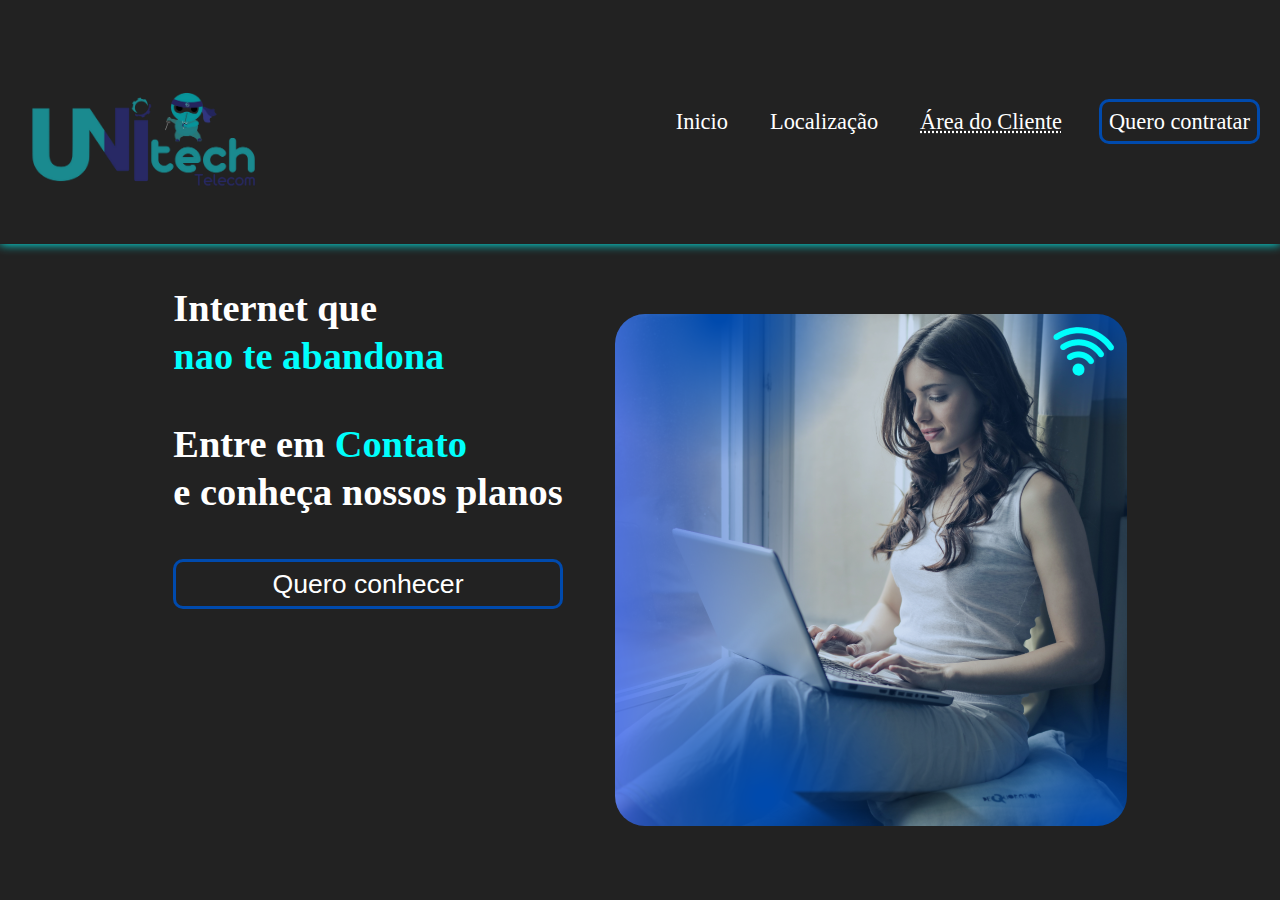
==== index.html @ 10e2699a "Criando a landing page e ja estilizando" ====
<!DOCTYPE html>
<html lang="en">
<head>
    <meta charset="UTF-8">
    <meta http-equiv="X-UA-Compatible" content="IE=edge">
    <meta name="viewport" content="width=device-width, initial-scale=1.0">
    <link rel="stylesheet" href="styles/style.css">
    <title>Unitech Telecom</title>
</head>
<body>
    <header class="header">
        <div class="title">
            <img src="imagens/logo.png" alt="Unitech Telecom">
            <!-- <h1>Sua melhor <br><span>conexão</span></h1> -->
        </div>
        <nav class="menu">
            <ul>
                <li><a href="/">Inicio</a></li>
                <li><a href="https://www.google.com.br/maps/place/Unitech+Telecom/@-5.0878876,-42.8440468,15z/data=!4m5!3m4!1s0x0:0x329d8a4428902250!8m2!3d-5.0878876!4d-42.8440468" rel="external" target="_blank">Localização</a></li>
                <li><a href="http://unitech.sgplocal.com.br:8004/accounts/central/login" rel="external" target="_blank"><abbr title="Segunda Via do Boleto e Informações de Conexão">Área do Cliente</abbr></a></li>
                <li class="btn"><a href="/">Quero contratar</a></li>
            </ul>
        </nav>
    </header>
    <main class="content">
        <article class="words">
            <h2>Internet que <br><span>nao te abandona</span></h2>
            <h2>Entre em <span>Contato</span><br> e conheça nossos planos<h2>
            <button class="contact"><a href="#">Quero conhecer</a></button>
        </article>
        <aside class="img">
            <img src="imagens/img1-small.png" alt="Mulher com computador">
        </aside>
    </main>
    

    
</body>
</html>
---- styles/style.css ----
@charset "UTF-8";

:root {
    --background: #004AAD;
    --letter: #00FFFC;
    --white: #ffffff;
    --black-light: #222222;
}

* {
    font-family: 'Trebuchet MS', 'Lucida Sans Unicode', 'Lucida Grande', 'Lucida Sans', Arial, sans-serif
    box-sizing: border-box;
    color: var(--white);
    margin: 0;
    padding: 0;
}

body, ul {
    background-color: var(--black-light);
}

.header {
    box-shadow: 0px 0px 10px var(--letter);
    display: flex;
    align-items: center;
    flex-direction: row;
    justify-content: space-between;
    padding: 20px;
}

nav ul{
    display: flex;
    list-style-type: none;
    gap: 2rem;
}

li > a{
    text-decoration: none;
    font-size: 1.4em;
    padding: 5px;
}

li > a:hover {
    color: var(--letter);
}

.btn > a {
    border: 3px solid var(--background);
    padding: 7px;
    border-radius: 10px;
}

.btn > a:hover {
    background-color: var(--letter);
    color: #222222;
}

.contact {
    border: 3px solid var(--background);
    padding: 7px;
    border-radius: 10px;
    background-color: #222222;
    width: 100%;
    height: 50px;
    cursor: pointer;
}

.contact > a {
    text-decoration: none;
    font-size: 2em;
}

.contact > a:hover {
    color: var(--black-light);
}

.contact:hover {
    background-color: var(--letter);
    color: #222222;
}

.content {
    margin-top: 50px;
    padding: 20px;
    margin: 0 auto;
    justify-content: center;
    max-width: 1000px;
    line-height: 1.6rem;
    display: flex;
    flex-direction: row;
    gap: 2rem;
}

h2 {
    padding: 20px;
    font-size: 2.4em;
    line-height: 3rem;
}

img {
    margin-top: 50px;
    border-radius: 30px;
}

span {
    color: var(--letter)
}

@media screen and (max-width: 920px) {
    .header {
        display: flex;
        flex-direction: column;
    }

    img {
        border-radius: 30px;
    }
}

@media screen and (max-width: 870px) {
    .content{
        font-size: 2vw;
    }

    img {
        display: block;
        width: 100%;
    }
}

@media screen and (max-width: 660px) {
    .header > .menu > ul{
        display: block;
    }

    ul > li{
        margin-top: 30px;
        text-align: center;
    }

    .content{
        flex-direction: column;
        font-size: 3vw;
        text-align: center;
    }

    img {
        width: 100%;
        border-radius: 50%;
    }

    
}
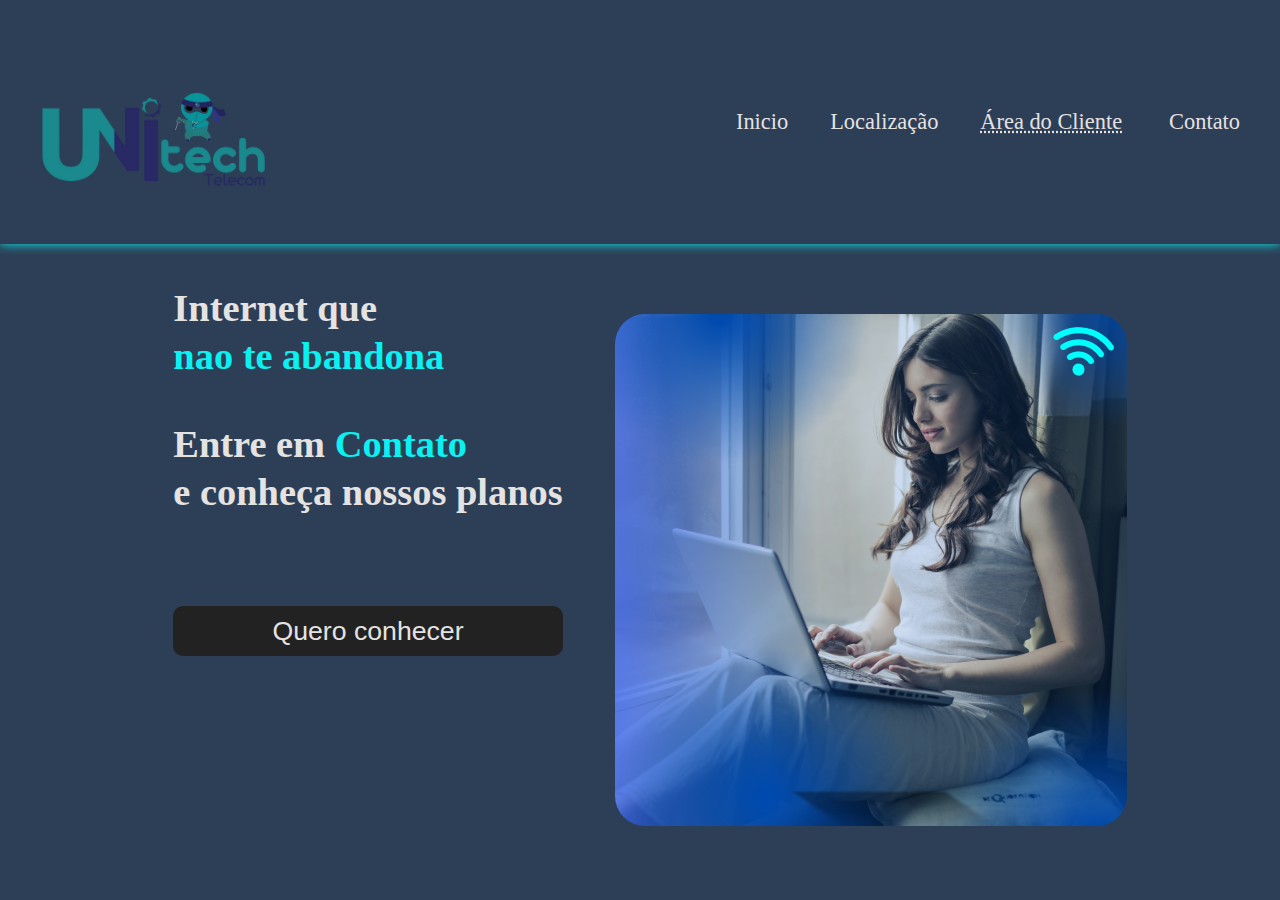
==== commit 46589c96: "so alguns ajustes" ====
--- a/index.html
+++ b/index.html
@@ -18,7 +18,7 @@
                 <li><a href="/">Inicio</a></li>
                 <li><a href="https://www.google.com.br/maps/place/Unitech+Telecom/@-5.0878876,-42.8440468,15z/data=!4m5!3m4!1s0x0:0x329d8a4428902250!8m2!3d-5.0878876!4d-42.8440468" rel="external" target="_blank">Localização</a></li>
                 <li><a href="http://unitech.sgplocal.com.br:8004/accounts/central/login" rel="external" target="_blank"><abbr title="Segunda Via do Boleto e Informações de Conexão">Área do Cliente</abbr></a></li>
-                <li class="btn"><a href="/">Quero contratar</a></li>
+                <li class="btn"><a href="/">Contato</a></li>
             </ul>
         </nav>
     </header>
--- a/styles/style.css
+++ b/styles/style.css
@@ -1,10 +1,10 @@
 @charset "UTF-8";
 
 :root {
-    --background: #004AAD;
-    --letter: #00FFFC;
-    --white: #ffffff;
-    --black-light: #222222;
+    --background: #2d3f57;
+    --letter: #09f1f1;
+    --white: #e5e2e2;
+    --black-light: #b7ccd1;
 }
 
 * {
@@ -16,7 +16,7 @@
 }
 
 body, ul {
-    background-color: var(--black-light);
+    background-color: var(--background);
 }
 
 .header {
@@ -25,7 +25,7 @@
     align-items: center;
     flex-direction: row;
     justify-content: space-between;
-    padding: 20px;
+    padding: 20px 30px;
 }
 
 nav ul{
@@ -56,13 +56,14 @@
 }
 
 .contact {
-    border: 3px solid var(--background);
+    border: none;
     padding: 7px;
     border-radius: 10px;
     background-color: #222222;
     width: 100%;
     height: 50px;
     cursor: pointer;
+    margin-top: 50px;
 }
 
 .contact > a {
@@ -76,7 +77,6 @@
 
 .contact:hover {
     background-color: var(--letter);
-    color: #222222;
 }
 
 .content {
@@ -122,6 +122,10 @@
         font-size: 2vw;
     }
 
+    .menu {
+        margin-bottom: 30px;
+    }
+
     img {
         display: block;
         width: 100%;
@@ -131,6 +135,10 @@
 @media screen and (max-width: 660px) {
     .header > .menu > ul{
         display: block;
+    }
+
+    .title {
+        width: 70%;
     }
 
     ul > li{
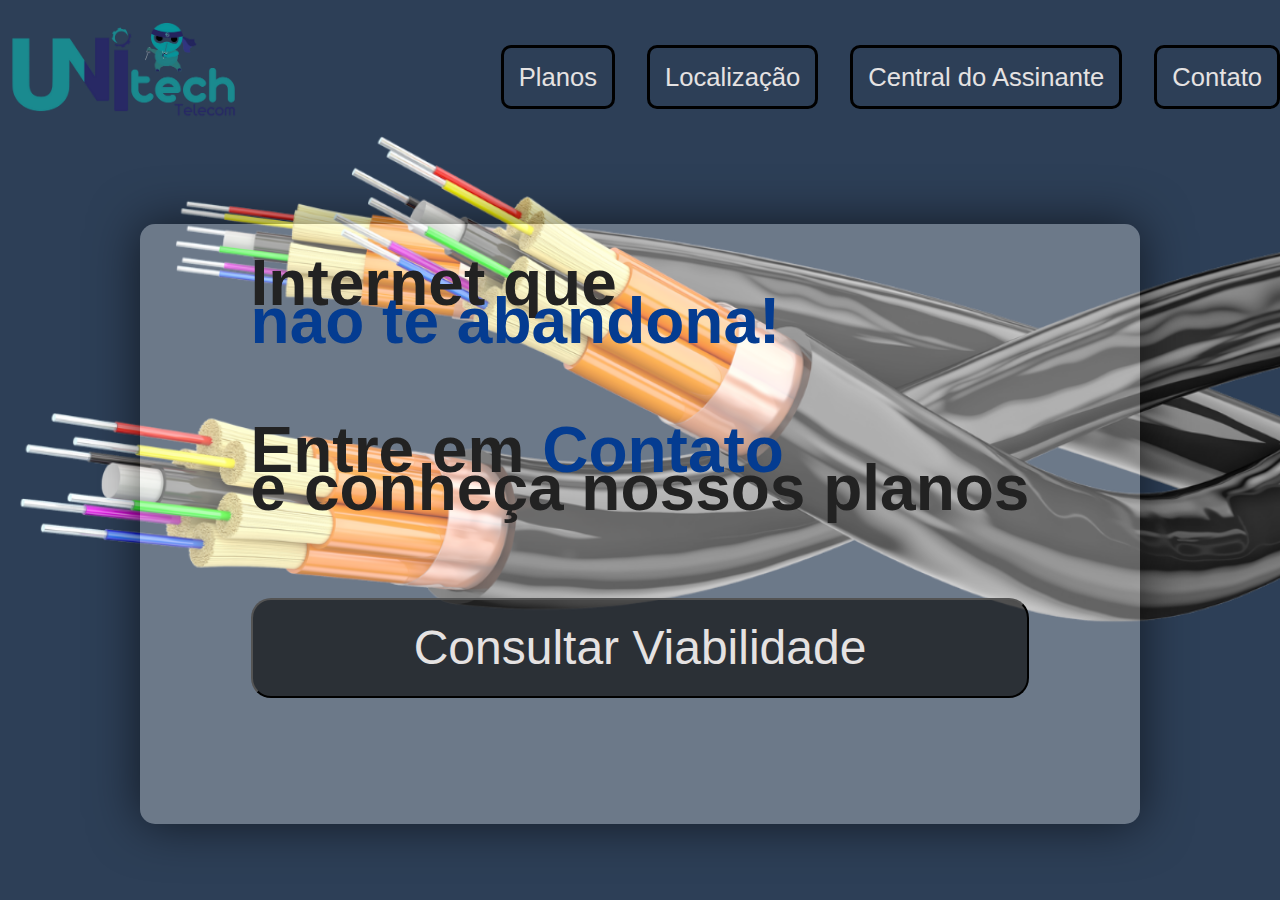
==== commit 2be60b18: "ajustes do site unitech" ====
--- a/index.html
+++ b/index.html
@@ -5,32 +5,33 @@
     <meta http-equiv="X-UA-Compatible" content="IE=edge">
     <meta name="viewport" content="width=device-width, initial-scale=1.0">
     <link rel="stylesheet" href="styles/style.css">
+    <link rel="shortcut icon" href="imagens/favicon.ico" type="image/x-icon">
     <title>Unitech Telecom</title>
 </head>
 <body>
     <header class="header">
         <div class="title">
             <img src="imagens/logo.png" alt="Unitech Telecom">
-            <!-- <h1>Sua melhor <br><span>conexão</span></h1> -->
         </div>
         <nav class="menu">
             <ul>
-                <li><a href="/">Inicio</a></li>
+                <li><a href="pages/plan.html">Planos</a></li>
                 <li><a href="https://www.google.com.br/maps/place/Unitech+Telecom/@-5.0878876,-42.8440468,15z/data=!4m5!3m4!1s0x0:0x329d8a4428902250!8m2!3d-5.0878876!4d-42.8440468" rel="external" target="_blank">Localização</a></li>
-                <li><a href="http://unitech.sgplocal.com.br:8004/accounts/central/login" rel="external" target="_blank"><abbr title="Segunda Via do Boleto e Informações de Conexão">Área do Cliente</abbr></a></li>
-                <li class="btn"><a href="/">Contato</a></li>
+                <li><a href="http://unitech.sgplocal.com.br:8004/accounts/central/login" rel="external" target="_blank">Central do Assinante</a></li>
+                <li><a href="https://wa.me/message/QD4LKZ7C43QRK1" rel="external" target="_blank">Contato</a></li>
             </ul>
         </nav>
     </header>
     <main class="content">
         <article class="words">
-            <h2>Internet que <br><span>nao te abandona</span></h2>
+            <h2>Internet que <br><span>nao te abandona!</span></h2>
             <h2>Entre em <span>Contato</span><br> e conheça nossos planos<h2>
-            <button class="contact"><a href="#">Quero conhecer</a></button>
+            <a href="https://wa.me/message/QD4LKZ7C43QRK1" rel="external" target="_blank">
+                <button class="btn">
+                    Consultar Viabilidade
+                </button>
+            </a>
         </article>
-        <aside class="img">
-            <img src="imagens/img1-small.png" alt="Mulher com computador">
-        </aside>
     </main>
     
 
--- a/styles/style.css
+++ b/styles/style.css
@@ -8,7 +8,7 @@
 }
 
 * {
-    font-family: 'Trebuchet MS', 'Lucida Sans Unicode', 'Lucida Grande', 'Lucida Sans', Arial, sans-serif
+    font-family: 'Trebuchet MS', 'Lucida Sans Unicode', 'Lucida Grande', 'Lucida Sans', Arial, sans-serif;
     box-sizing: border-box;
     color: var(--white);
     margin: 0;
@@ -16,16 +16,19 @@
 }
 
 body, ul {
-    background-color: var(--background);
+    background-color: #2d3f57;
+    background-image: url(/imagens/fibra-semfundo.png);
+    background-repeat: no-repeat;
+    background-size: cover;
+    background-position: top left;
 }
 
 .header {
-    box-shadow: 0px 0px 10px var(--letter);
     display: flex;
     align-items: center;
     flex-direction: row;
     justify-content: space-between;
-    padding: 20px 30px;
+    margin-bottom: 70px;
 }
 
 nav ul{
@@ -36,74 +39,65 @@
 
 li > a{
     text-decoration: none;
-    font-size: 1.4em;
-    padding: 5px;
+    font-size: 1.6em;
+    padding: 15px;
+    border: 3px solid black;
+    border-radius: 10px;
 }
 
 li > a:hover {
-    color: var(--letter);
-}
-
-.btn > a {
-    border: 3px solid var(--background);
-    padding: 7px;
-    border-radius: 10px;
-}
-
-.btn > a:hover {
-    background-color: var(--letter);
-    color: #222222;
-}
-
-.contact {
-    border: none;
-    padding: 7px;
-    border-radius: 10px;
-    background-color: #222222;
-    width: 100%;
-    height: 50px;
-    cursor: pointer;
-    margin-top: 50px;
-}
-
-.contact > a {
-    text-decoration: none;
-    font-size: 2em;
-}
-
-.contact > a:hover {
-    color: var(--black-light);
-}
-
-.contact:hover {
-    background-color: var(--letter);
+    box-shadow: inset 0px 0px 10px white, 0px 0px 10px white;
 }
 
 .content {
+    background-color: rgba(255, 255, 255, 0.3);
     margin-top: 50px;
     padding: 20px;
     margin: 0 auto;
     justify-content: center;
     max-width: 1000px;
-    line-height: 1.6rem;
+    height: 600px;
+    line-height: 2rem;
     display: flex;
     flex-direction: row;
     gap: 2rem;
+    border-radius: 15px;
+    box-shadow: 0px 0px 50px rgba(0, 0, 0, 0.603);
+}
+
+button {
+    width: 100%;
+    background-color: rgba(0, 0, 0, 0.603);
+    height: 100px;
+    font-size: 48px;
+    border-radius: 20px;
+    cursor: pointer;
+}
+
+button:hover {
+    background-image: url(../imagens/wpp.png);
+    background-repeat: no-repeat;
+    background-size: contain;
+    box-shadow: inset 0px 0px 10px white, 0px 0px 10px white;
 }
 
 h2 {
+    color: #222222;
+    font-weight: bold;
     padding: 20px;
-    font-size: 2.4em;
-    line-height: 3rem;
-}
-
-img {
-    margin-top: 50px;
-    border-radius: 30px;
+    font-size: 4rem;
+    line-height: 2.4rem;
+    margin-bottom: 50px;
 }
 
 span {
-    color: var(--letter)
+    color: rgb(4, 60, 145);
+}
+
+.rodape {
+    display: flex;
+    flex-direction: column;
+    justify-content: flex-end;
 }
 
 @media screen and (max-width: 920px) {
